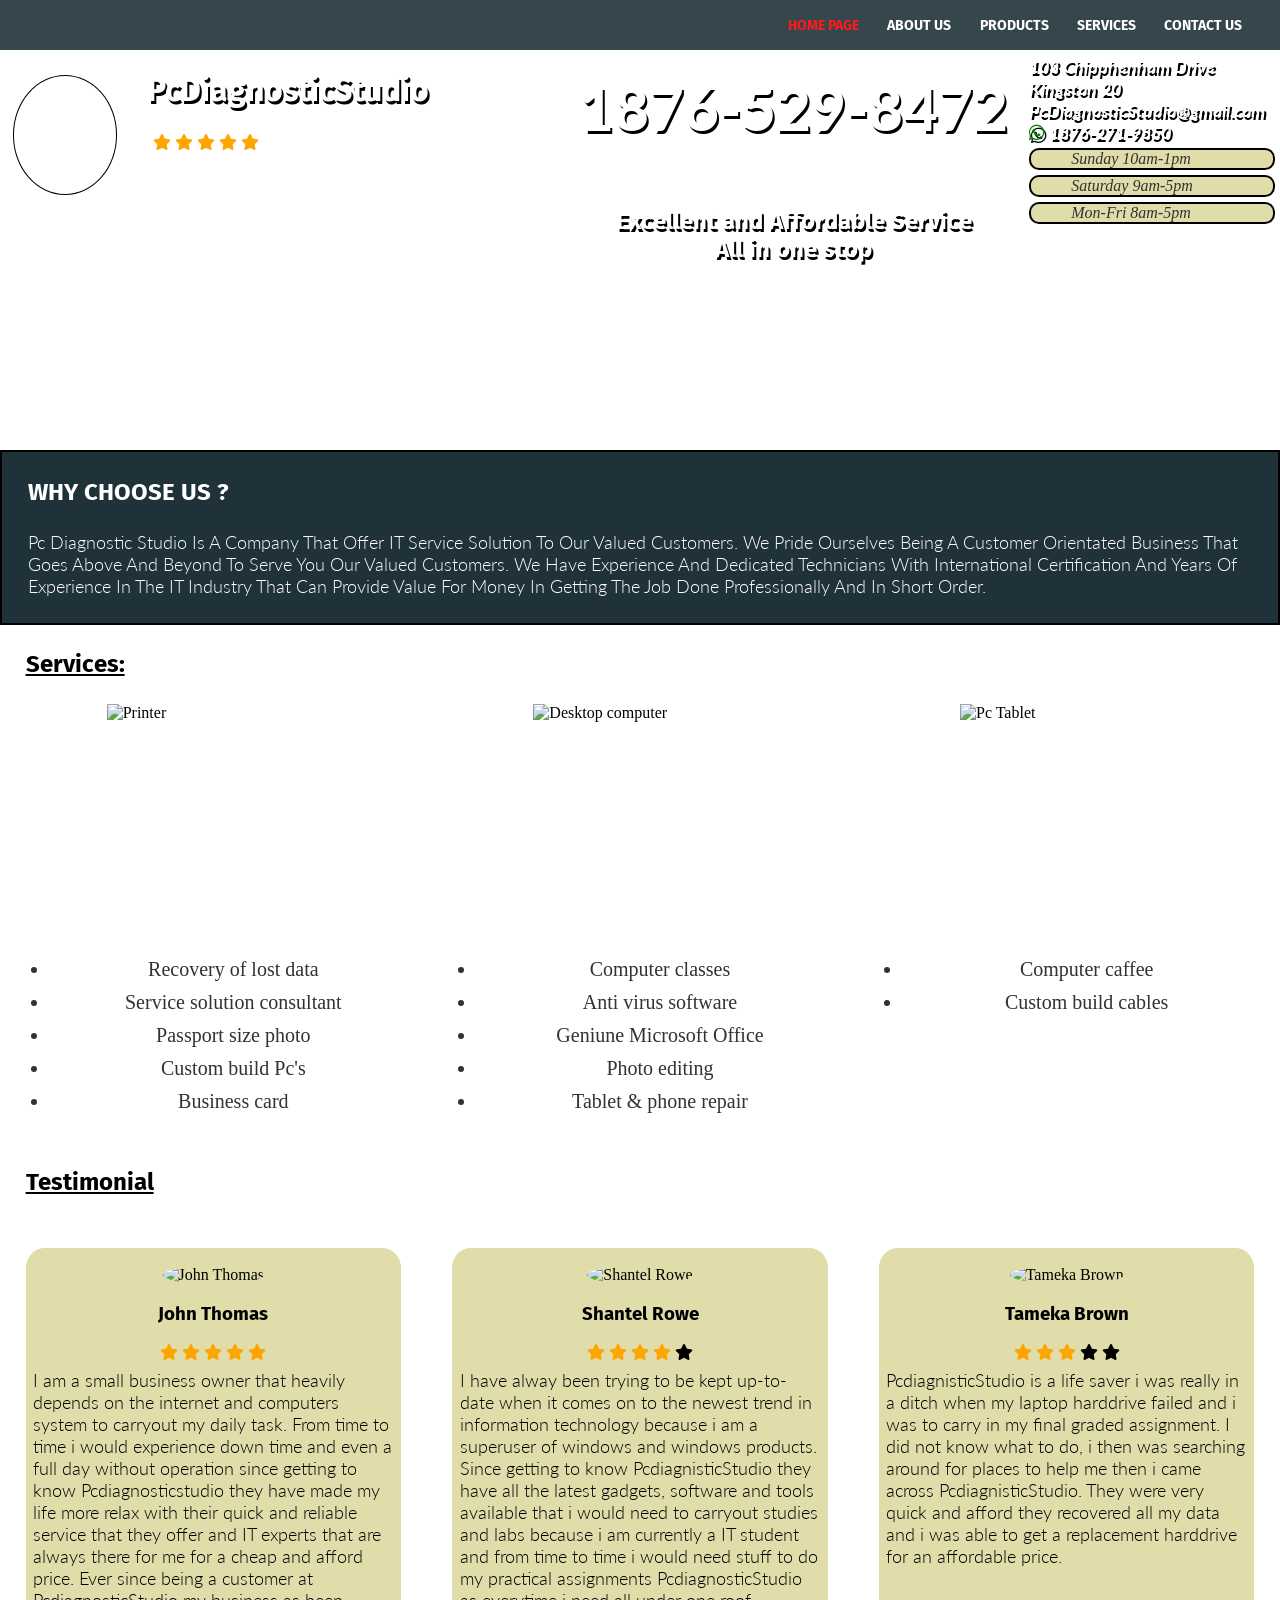
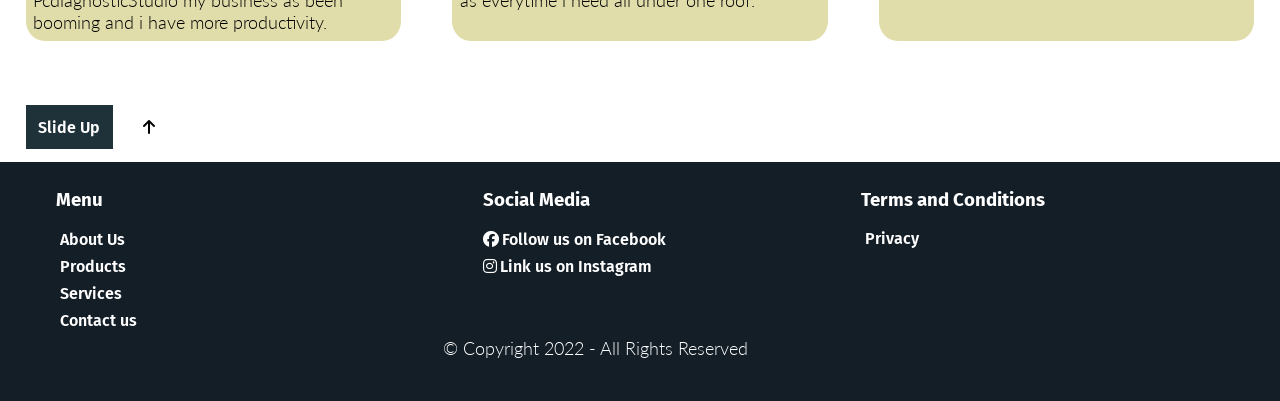
==== index.html @ c012a861 "new profile change" ====
<!DOCTYPE html>
<html lang="en">
  <head>
    <meta charset="UTF-8" />
    <meta http-equiv="X-UA-Compatible" content="IE=edge" />
    <meta name="viewport" content="width=device-width, initial-scale=1.0" />
    <meta
      name="description"
      content="Looking for a good and reliable computer repair and consultant expert come visit us at 103 Chippenham Drive, Kingston 10 Jamaica W.I "
    />
    <link
      rel="apple-touch-icon"
      sizes="180x180"
      href="/image/favicon_package_v0.16/android-chrome-192x192.png"
    />
    <link
      rel="icon"
      type="image/png"
      sizes="32x32"
      href="/image/favicon_package_v0.16/favicon-32x32.png"
    />
    <link
      rel="icon"
      type="image/png"
      sizes="16x16"
      href="/image/favicon_package_v0.16/favicon-16x16.png"
    />
    <link rel="manifest" href="/site.webmanifest" />
    <link rel="mask-icon" href="/safari-pinned-tab.svg" color="#5bbad5" />
    <meta name="msapplication-TileColor" content="#da532c" />
    <meta name="theme-color" content="#ffffff" />
    <title>Pc Diagnostic Studio</title>
    <link rel="stylesheet" href="index.css" />
    <link rel="stylesheet" href="https://cdnjs.cloudflare.com/ajax/libs/font-awesome/6.1.1/css/all.min.css">
  </head>
  <body>
    <nav>
      <ul>
        <a class="red" href="/index.html">Home page</a>
        <a href="/about-us.html">About Us</a>
        <a href="/products.html">Products</a>
        <a href="/services-page.html">Services</a>
        <a href="/contact-page.html">Contact us</a>
      </ul>
    </nav>

  <div class="landing">


    <div class="contactdetail">
      <div class="simple1">
        <img class="logo" src="/image/heading-img/businesslogo.png" alt="business logo" />
      </div>

      <div class="simple2">
        <h1>PcDiagnosticStudio</h1>

        <div class="star">
          <i class="fa-solid fa-star"></i>
          <i class="fa-solid fa-star"></i>
          <i class="fa-solid fa-star"></i>
          <i class="fa-solid fa-star"></i>
          <i class="fa-solid fa-star"></i>
        </div>
      </div>
      <div class="simple3">
        <div class="phone"><i class="fa-solid fa-phone fa-8x"></i></div>
      </div>

      <div class="simple5"><p class="phonenumber">1876-529-8472</p><br><br><br>
      
      <h2 class="color">Excellent and Affordable Service  <br> All in one stop</h2>
      </div>

      

      <div class="simple4">
        <address>
          <p>
            103 Chipphenham Drive <br />
            Kingston 20 <br />
            PcDiagnosticStudio@gmail.com <br />
            <i class="fa-brands fa-whatsapp"></i> 
            1876-271-9850 
          </p>
          <ol>
            Sunday 10am-1pm
          </ol>
          <ol>
            Saturday 9am-5pm
          </ol>
          <ol>
            Mon-Fri 8am-5pm
          </ol>
        </address>
      </div>
    </div>

  

  </div> 
    <div class="why"><h2 class="choose">WHY CHOOSE US ?</h2>
      <p>
        Pc Diagnostic Studio is a company that offer IT service solution to our
        valued customers. We pride ourselves being a customer orientated
        business that goes above and beyond to serve you our valued customers.
        We have experience and dedicated technicians with international
        certification and years of experience in the IT industry that can
        provide value for money in getting the job done professionally and in
        short order.
      </p>
    
    </div>

     <div class="info1">  
 
       <h2 class="underline">Services:</h2>

<div class="services">
  <img class="serviceimg" src="/image/product-img/printtrans.png" alt="Printer">
  <img class="serviceimg" src="/image/product-img/desktop-computer-transparent-images-png.png" alt="Desktop computer">
  <img class="serviceimg" src="/image/product-img/Tablet-Free-PNG-Image.png" alt="Pc Tablet">
</div>


<div class="border">
  <ul>
    <li>Recovery of lost data</li>
    <li>Service solution consultant</li>
    <li>Passport size photo</li>
    <li>Custom build Pc's</li>
    <li>Business card</li>
  </ul>

  <ul>
    <li>Computer classes</li>
    <li>Anti virus software</li>
    <li>Geniune Microsoft Office</li>
    <li>Photo editing</li>
    <li>Tablet & phone repair</li>
  </ul>

  <ul>
    <li>Computer caffee</li>
    <li>Custom build cables</li>
    <!-- <li>etc ....</li> -->
  </ul>
</div>

<h2 class="underline">Testimonial</h2>


<div class="row">
  <div class="column">
      <img class="display" src="/image/heading-img/male.jpg" alt="John Thomas" />
        <h3 class="title">John Thomas</h3>
        <p>
        <div class="star">
          <i class="fa-solid fa-star"></i>
          <i class="fa-solid fa-star"></i>
          <i class="fa-solid fa-star"></i>
          <i class="fa-solid fa-star"></i>
          <i class="fa-solid fa-star"></i>
        </div>
        <p>I am a small business owner that heavily depends on the internet and computers system to carryout my daily task. From time to time i would experience down time and even a full day without operation since getting to know Pcdiagnosticstudio they have made my life more relax with their quick and reliable service that they offer and IT experts that are always there for me for a cheap and afford price. Ever since being a customer at PcdiagnosticStudio my business as been booming and i have more productivity.
        </p>
  </div>

  <div class="column">
  <img class="display" src="/image/heading-img/femaile2.jpg" alt=" Shantel Rowe" />
        <h3 class="title">Shantel Rowe</h3>
        <p>
        <div class="stars">
          <i class="fa-solid fa-star  orange"></i>
          <i class="fa-solid fa-star  orange"></i>
          <i class="fa-solid fa-star orange"></i>
          <i class="fa-solid fa-star orange"></i>
          <i class="fa-solid fa-star "></i>
        </div>
        <p>
          I have alway been trying to be kept up-to-date when it comes on to the newest trend in information technology because i am a superuser of windows and windows products. Since getting to know PcdiagnisticStudio they have all the latest gadgets, software and tools available that i would need to carryout studies and labs because i am currently a IT student and from time to time i would need stuff to do my practical assignments PcdiagnosticStudio as everytime i need all under one roof.
        </p>
  </div>

  <div class="column">
      <img class="display" src="/image/heading-img/female1.jpg" alt="Tameka Brown" />
        <h3 class="title">Tameka Brown</h3>
        <p>
        <div class="stars">
          <i class="fa-solid fa-star orange"></i>
          <i class="fa-solid fa-star orange"></i>
          <i class="fa-solid fa-star orange"></i>
          <i class="fa-solid fa-star"></i>
          <i class="fa-solid fa-star"></i>
        </div>
        <p>
    PcdiagnisticStudio is a life saver i was really in a ditch when my laptop harddrive failed and i was to carry in my final graded assignment. I did not know what to do, i then was searching around for places to help me then i came across PcdiagnisticStudio. They were very quick and afford they recovered all my data and i was able to get a replacement harddrive for an affordable price.
        </p>
  </div>

  <!-- body_Section  -->
  
</div> 
<div class="slide">
  <a class="slideup" href="#top">Slide Up</a>
  <i class="fa-solid fa-arrow-up"></i>
</div> 

    
    
    </div>

    <footer>

            <div class="col">
              <ul>
                <span><h3>Menu</h3></span>
                <span> <a href="/about-us.html">About Us</a> </span>
                <span> <a href="/products.html">Products</a></span>
                <span> <a href="/services-page.html">Services</a></span>
                <span> <a href="/contact-page.html">Contact us</a></span>
              </ul>
            </div>
      
            <div class="col">
              <ul>
                <span><h3>Social Media</h3></span>
      
                <span><i class="fa-brands fa-facebook"></i><a href="">Follow us on Facebook</a ></span >
               <span> <i class="fa-brands fa-instagram"></i><a href="">Link us on Instagram</a></span>
        </ul>
        <p class="copy">&copy; Copyright 2022 - All Rights Reserved</p>
      </div>

      <div class="col">
        <h3>Terms and Conditions</h3>
        <a href="">Privacy</a>
      </div> 
    </footer>      
  </body>
</html>
---- index.css ----
/* fonttype */
/* @import url("https://fonts.googleapis.com/css2?family=Lato:wght@300&display=swap");
@import url("https://fonts.googleapis.com/css2?family=Fira+Sans:wght@600&family=Lato:wght@300&display=swap"); */
@import url("https://fonts.googleapis.com/css2?family=Fira+Sans:wght@600;700&family=Lato:wght@300&display=swap");

/* Navigation_Section */
nav {
  background-color: #203239;
  width: 100%;
  position: fixed;
  top: 0;
  opacity: 0.9;
  list-style: none;
  text-align: right;
  padding-right: 2%;
}

.landing{background-image: url(/image/heading-img/view.jpg);
background-repeat: none;
background-size: cover;
color: #fff; 
height: 400px;
}

nav a {
  text-decoration: none;
  color: #fff;
  padding: 1%;
  text-transform: uppercase;
  font-size: 14px;
  font-weight: bold;
}

nav a:hover {
  text-decoration: none;
  color: #323232;
  background-color: #e0ddaa;
}

a:hover {
  text-decoration: none;
  color: #323232;
  background-color: #e0ddaa;
}

a:focus {
  background-color: #e0ddaa;
  color: #323232;
}

.red {
  color: #ff0000;
}

.color{text-shadow: #000000 2px 3px;}

/* contactinfo*/
.contactdetail {
  width: 100%;
  gap: 0.5%;
  display: flex;
   margin-top: 50px;
  height: 180px;  
}
/* heading */
h1 {
  display: inline-block;
  text-shadow: #000000 2px 3px;
}

.center {
  text-align: center;
}

h2 {
  text-align: center;
  margin-top: 4%;
}

.star {
  color: #ffa500;
  margin: 2%;
  margin-top: 1%;
}

.stars{
  margin: 2%;
  margin-top: 1%;
}

 .orange{color: #ffa500;}

 .display {
  width: 20%;
  border-radius: 50%;
  height: 100px;
  margin-top: 5%;
}

.simple1 {
  flex-basis: 10%;
  margin-top: 2%;
  margin-left: 1%;
}

.simple2 {
  flex-basis: 10%;
}

.simple3 {
  flex-basis: 10%;
  margin-top: 3%;
}

.simple5 {
  flex-basis: 35%;
  margin-top: 1%; 
  
}

@media screen and (max-width:1200px ){
.simple5 p {font-size: 50px;
flex: 1;}
}

.simple4 {
  flex-basis: 20%; 
}

.simple4 ol{color: #323232;}
address p {
  font-weight: bold;
  text-shadow: #000000 2px 3px;
}

/* logo */
.logo {
  margin-top: -10px;
  display: inline-block;
  border: #000000 1px solid;
  border-radius: 60%;
  height: 120px;
}

.phone {
  display: inline-block;
}

 

.phonenumber {
  color: #000000;
  font-size: 60px;
  font-weight: 900;
color: #fff;
  display: inline-block;
  text-shadow: #000000 2px 3px;
  
}

.why{
  border: #000000 2px solid; 
  /* margin-top: 2%;  */
  margin-bottom: 0;
  /* height: 80px;   */
  text-transform: capitalize;
  background-color: #203239;
}

.why p{color: #fff;}


.block {
  width: 70%;
  background-color: #e0ddaa;
}

.border {
  font-size: 20px;
   /* border: #000000 2px solid;  */
  display: grid;
  grid-template-columns: repeat(3, 1fr);
  /* background-color: #e0ddaa; */
}

li{
  /* border: #323232 2px solid; */
/* border-radius: 10%; */
/* background-color: #e0ddaa; */
color: #323232;
margin: 10px;
text-align: center;

}


.services{display: grid;
grid-template-columns: repeat(3, 1fr);
justify-items: center;
}


.services .serviceimg{
   width: 50%; 
   height: 200px; 
  margin-bottom: 24px;
}


.testimonial{background-color: #e0ddaa;
height: 300px;}

.row {
  display: flex;
  flex-basis: 100%;
  
}

.column {
  flex-basis: 100%;
  background-color: #e0ddaa; 
  text-align: center;
  border-radius: 5%;
  margin: 2%;
}

.column p{text-align: left;}

.border2 {
  display: flex;
  font-size: 20px;

  height: 100px; 
}

.border2 ul {
  flex-basis: 100%;
}

ol{
  border: #000000 2px solid; 
  margin: 2%;
  background-color: #e0ddaa; 
  border-radius: 10px;
}

.mainimage {
  display: flex;
  margin-bottom: 30px; 

  /* gap: 2rem; */
  margin-top: 1%;
}

.choose {
  margin: 2%;
  color: #fff;
  text-align: left;
}

.underline{
  text-decoration: underline;
  margin: 2%;
  text-align: left;
}

.imageone {
  flex-basis: 65%;
  height: 300px;
}

.fa-whatsapp{color: green;}

.imagetwo {
  flex-basis: 30%;
  height: 300px; 
}

h1,
h2,
h3,
h4,
h5,
h6 {
  font-family: "Fira Sans", sans-serif;
  font-weight: 700;
}

/* paragrapgh_Section */
p {
  font-family: "Lato", sans-serif;
  font-weight: 300;
  padding: none;
  margin: 2%;
  font-size: 18px;
}

/* anchor_Section */
a {
  text-decoration: none;
  padding: 1%;
  color: white;
  font-family: "Fira Sans", sans-serif;
  font-size: 16px;
  font-weight: 600;
}

 .info1{
  /* background-color: #eeedde; */
  display: inline-block;
  width: 100%;
}


body {
   min-width: 1000px;
   margin: 0; 
   
  }
    


.slideup {
  margin: 2%;
  text-align: left;
  background-color: #203239;
  padding: 1%;
  color: #fff;
}

.slide {
  margin-bottom: 2%; 
   margin-top: 4%; 

} 

/* footer_Section  */

*{
  box-sizing: border-box; 
  scroll-behavior: smooth; 

}

 footer {
  display: flex;
  background-color: #141e27;
  width: 100%;  
     padding-bottom: 2%;  
  color: #fff;  
  
}

.col {
  display: block; 
  width: 100%; 
}

 .col,
span {
  display: block;
   margin: 8px; 
} 

.copy {
   margin-top: 15%;  
}
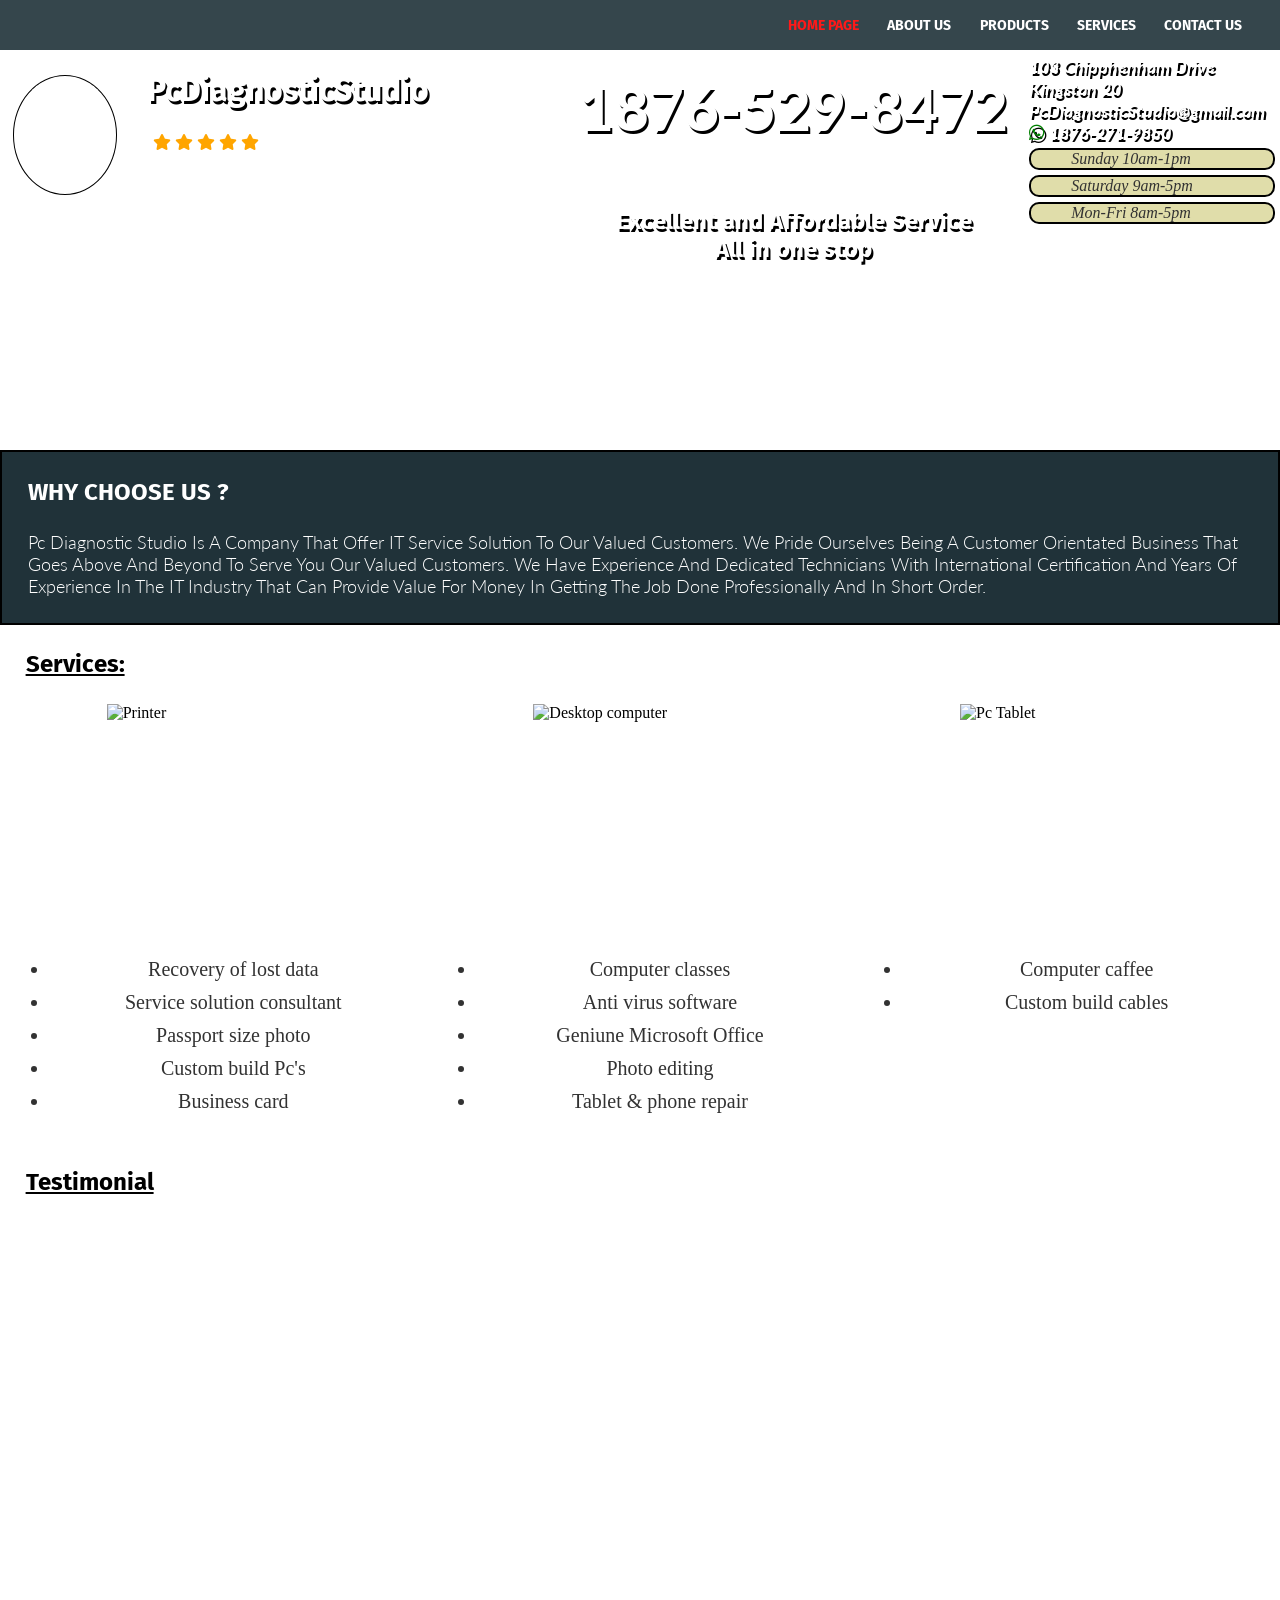
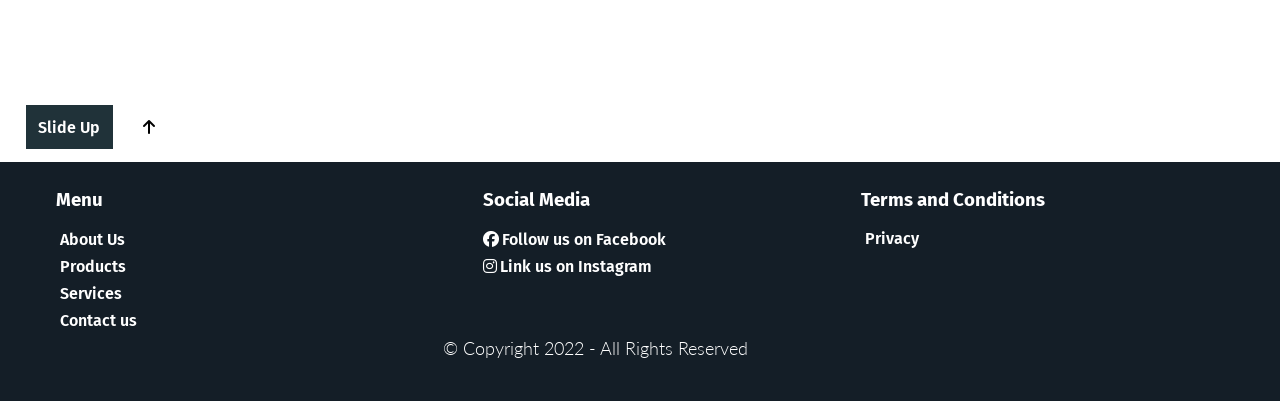
==== commit f13de193: "Animation change" ====
--- a/index.html
+++ b/index.html
@@ -32,6 +32,7 @@
     <title>Pc Diagnostic Studio</title>
     <link rel="stylesheet" href="index.css" />
     <link rel="stylesheet" href="https://cdnjs.cloudflare.com/ajax/libs/font-awesome/6.1.1/css/all.min.css">
+    <link href="https://unpkg.com/aos@2.3.1/dist/aos.css" rel="stylesheet" />
   </head>
   <body>
     <nav>
@@ -53,7 +54,7 @@
       </div>
 
       <div class="simple2">
-        <h1>PcDiagnosticStudio</h1>
+        <h1   > PcDiagnosticStudio</h1>
 
         <div class="star">
           <i class="fa-solid fa-star"></i>
@@ -99,7 +100,7 @@
   
 
   </div> 
-    <div class="why"><h2 class="choose">WHY CHOOSE US ?</h2>
+    <div class="why"><h2 class="choose" >WHY CHOOSE US ?</h2>
       <p>
         Pc Diagnostic Studio is a company that offer IT service solution to our
         valued customers. We pride ourselves being a customer orientated
@@ -125,24 +126,24 @@
 
 <div class="border">
   <ul>
-    <li>Recovery of lost data</li>
-    <li>Service solution consultant</li>
-    <li>Passport size photo</li>
-    <li>Custom build Pc's</li>
-    <li>Business card</li>
+    <li data-aos="zoom-in">Recovery of lost data</li>
+    <li data-aos="zoom-in">Service solution consultant</li>
+    <li data-aos="zoom-in">Passport size photo</li>
+    <li data-aos="zoom-in">Custom build Pc's</li>
+    <li data-aos="zoom-in">Business card</li>
   </ul>
 
   <ul>
-    <li>Computer classes</li>
-    <li>Anti virus software</li>
-    <li>Geniune Microsoft Office</li>
-    <li>Photo editing</li>
-    <li>Tablet & phone repair</li>
+    <li data-aos="zoom-in">Computer classes</li>
+    <li data-aos="zoom-in">Anti virus software</li>
+    <li data-aos="zoom-in">Geniune Microsoft Office</li>
+    <li data-aos="zoom-in">Photo editing</li>
+    <li data-aos="zoom-in">Tablet & phone repair</li>
   </ul>
 
   <ul>
-    <li>Computer caffee</li>
-    <li>Custom build cables</li>
+    <li data-aos="zoom-in" >Computer caffee</li>
+    <li data-aos="zoom-in">Custom build cables</li>
     <!-- <li>etc ....</li> -->
   </ul>
 </div>
@@ -151,10 +152,10 @@
 
 
 <div class="row">
-  <div class="column">
+  <div data-aos="flip-right" data-aos-duration="1000" class="column">
       <img class="display" src="/image/heading-img/male.jpg" alt="John Thomas" />
         <h3 class="title">John Thomas</h3>
-        <p>
+        <!-- <p> -->
         <div class="star">
           <i class="fa-solid fa-star"></i>
           <i class="fa-solid fa-star"></i>
@@ -162,14 +163,15 @@
           <i class="fa-solid fa-star"></i>
           <i class="fa-solid fa-star"></i>
         </div>
-        <p>I am a small business owner that heavily depends on the internet and computers system to carryout my daily task. From time to time i would experience down time and even a full day without operation since getting to know Pcdiagnosticstudio they have made my life more relax with their quick and reliable service that they offer and IT experts that are always there for me for a cheap and afford price. Ever since being a customer at PcdiagnosticStudio my business as been booming and i have more productivity.
+        
+        <p data-aos="fade-up" data-aos-duration="2000"> I am a small business owner that heavily depends on the internet and computers system to carryout my daily task. From time to time i would experience down time and even a full day without operation since getting to know Pcdiagnosticstudio they have made my life more relax with their quick and reliable service that they offer and IT experts that are always there for me for a cheap and afford price. Ever since being a customer at PcdiagnosticStudio my business as been booming and i have more productivity.
         </p>
   </div>
 
-  <div class="column">
+  <div data-aos="flip-right" data-aos-duration="2000" class="column">
   <img class="display" src="/image/heading-img/femaile2.jpg" alt=" Shantel Rowe" />
         <h3 class="title">Shantel Rowe</h3>
-        <p>
+        <!-- <p> -->
         <div class="stars">
           <i class="fa-solid fa-star  orange"></i>
           <i class="fa-solid fa-star  orange"></i>
@@ -177,15 +179,16 @@
           <i class="fa-solid fa-star orange"></i>
           <i class="fa-solid fa-star "></i>
         </div>
-        <p>
+        
+        <p data-aos="fade-up" data-aos-duration="3000">
           I have alway been trying to be kept up-to-date when it comes on to the newest trend in information technology because i am a superuser of windows and windows products. Since getting to know PcdiagnisticStudio they have all the latest gadgets, software and tools available that i would need to carryout studies and labs because i am currently a IT student and from time to time i would need stuff to do my practical assignments PcdiagnosticStudio as everytime i need all under one roof.
         </p>
   </div>
 
-  <div class="column">
+  <div data-aos="flip-right" data-aos-duration="3000" class="column">
       <img class="display" src="/image/heading-img/female1.jpg" alt="Tameka Brown" />
         <h3 class="title">Tameka Brown</h3>
-        <p>
+        <!-- <p> -->
         <div class="stars">
           <i class="fa-solid fa-star orange"></i>
           <i class="fa-solid fa-star orange"></i>
@@ -193,7 +196,8 @@
           <i class="fa-solid fa-star"></i>
           <i class="fa-solid fa-star"></i>
         </div>
-        <p>
+        
+        <p data-aos="fade-up" data-aos-duration="1000">
     PcdiagnisticStudio is a life saver i was really in a ditch when my laptop harddrive failed and i was to carry in my final graded assignment. I did not know what to do, i then was searching around for places to help me then i came across PcdiagnisticStudio. They were very quick and afford they recovered all my data and i was able to get a replacement harddrive for an affordable price.
         </p>
   </div>
@@ -236,6 +240,10 @@
         <h3>Terms and Conditions</h3>
         <a href="">Privacy</a>
       </div> 
-    </footer>      
+    </footer> 
+    <script src="https://unpkg.com/aos@2.3.1/dist/aos.js"></script>
+    <script>
+      AOS.init();
+    </script>  
   </body>
 </html>
--- a/index.css
+++ b/index.css
@@ -13,6 +13,7 @@
   list-style: none;
   text-align: right;
   padding-right: 2%;
+  z-index: 5;
 }
 
 .landing{background-image: url(/image/heading-img/view.jpg);
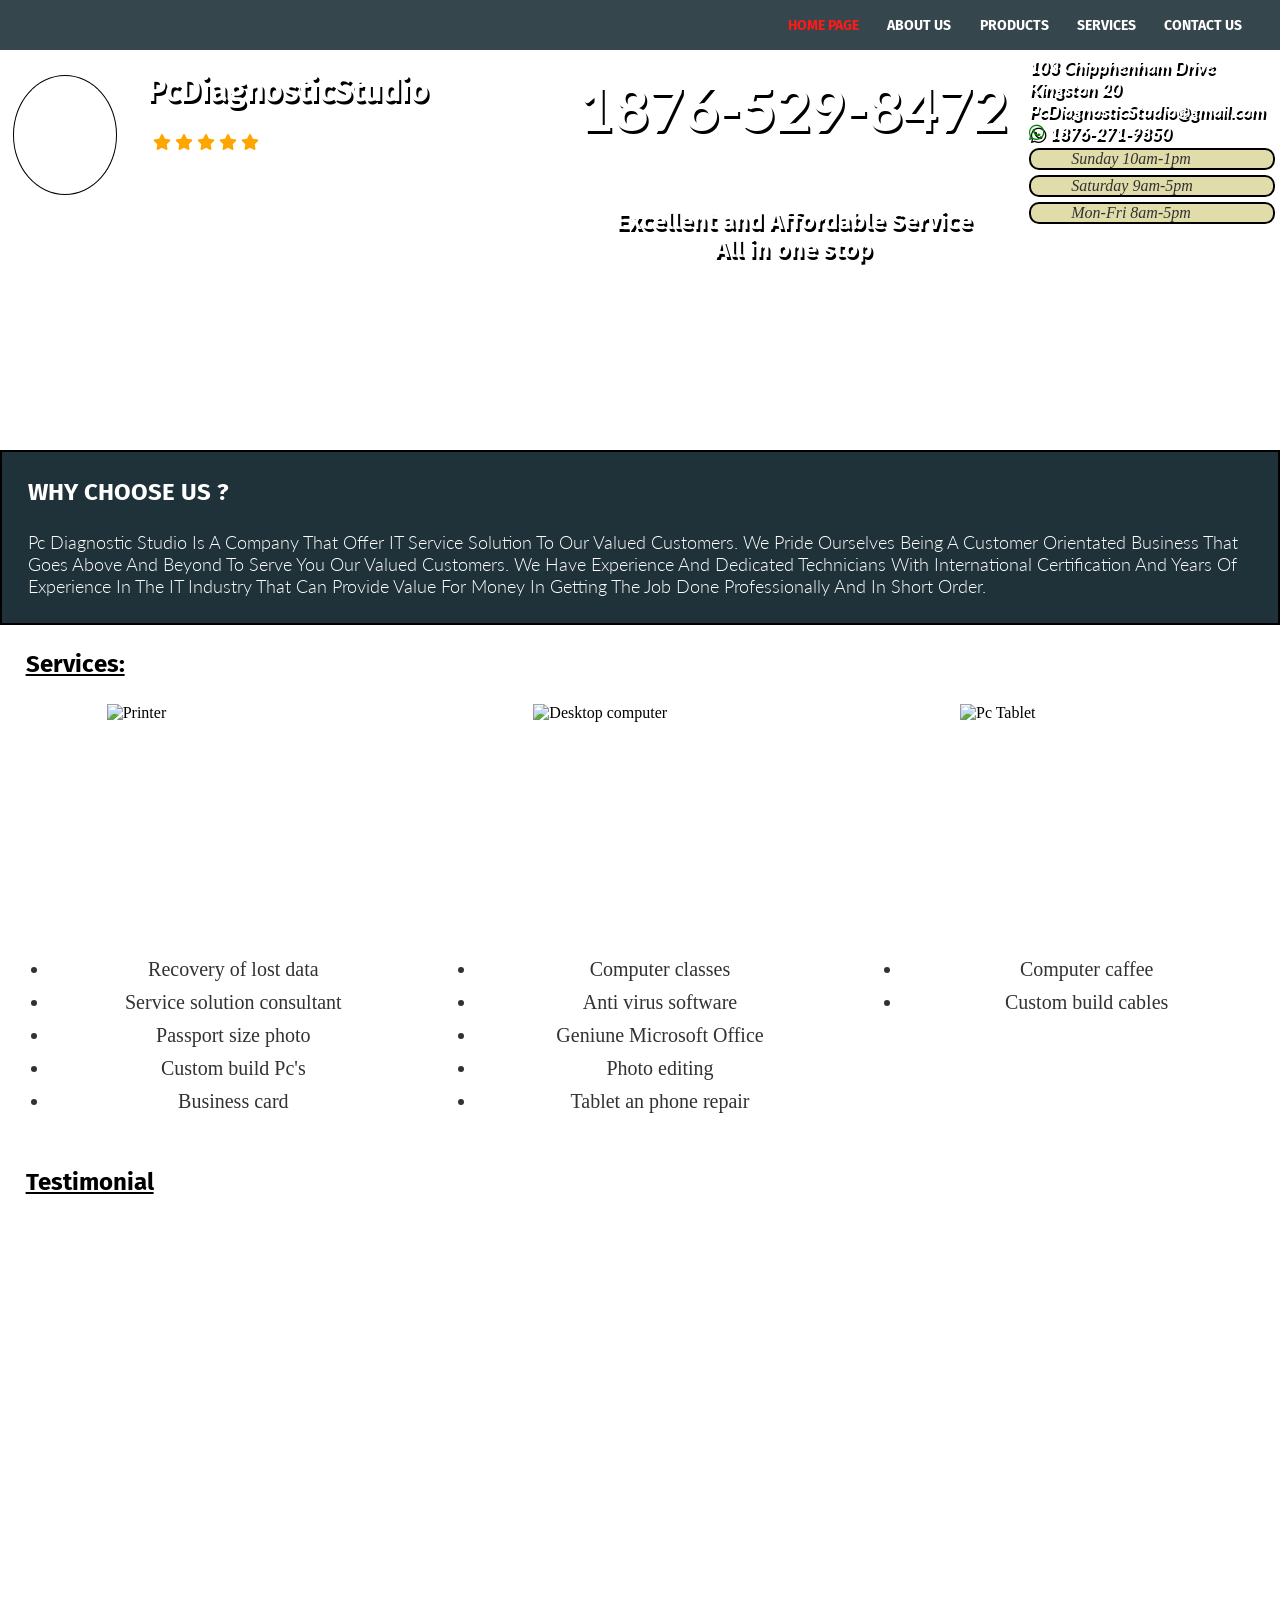
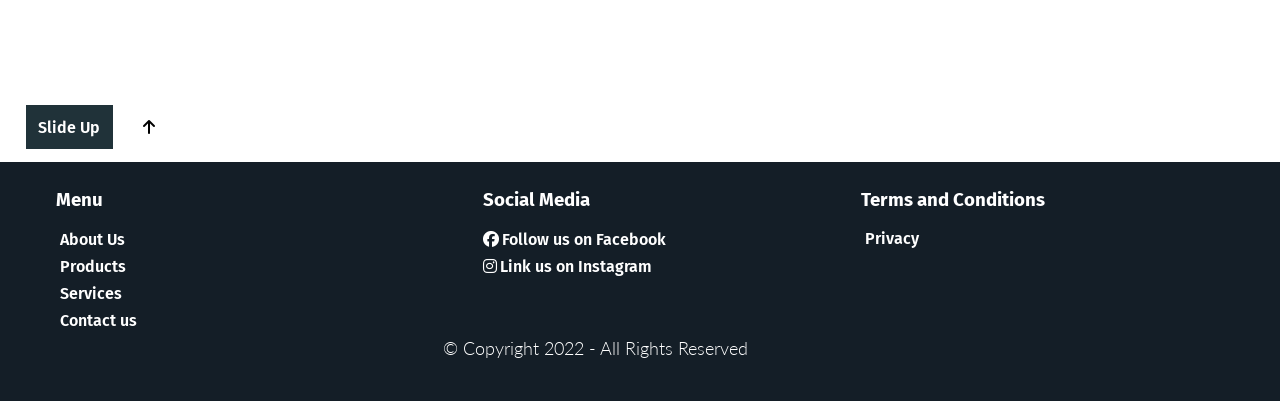
==== commit 93f7ac61: "error correction" ====
--- a/index.html
+++ b/index.html
@@ -138,7 +138,7 @@
     <li data-aos="zoom-in">Anti virus software</li>
     <li data-aos="zoom-in">Geniune Microsoft Office</li>
     <li data-aos="zoom-in">Photo editing</li>
-    <li data-aos="zoom-in">Tablet & phone repair</li>
+    <li data-aos="zoom-in">Tablet an phone repair</li>
   </ul>
 
   <ul>
--- a/index.css
+++ b/index.css
@@ -30,18 +30,21 @@
   text-transform: uppercase;
   font-size: 14px;
   font-weight: bold;
+ 
 }
 
 nav a:hover {
   text-decoration: none;
   color: #323232;
   background-color: #e0ddaa;
+  border-radius: 50%;
 }
 
 a:hover {
   text-decoration: none;
   color: #323232;
   background-color: #e0ddaa;
+  border-radius: 50%;
 }
 
 a:focus {
@@ -327,11 +330,13 @@
   background-color: #203239;
   padding: 1%;
   color: #fff;
+  
 }
 
 .slide {
   margin-bottom: 2%; 
    margin-top: 4%; 
+   
 
 } 
 
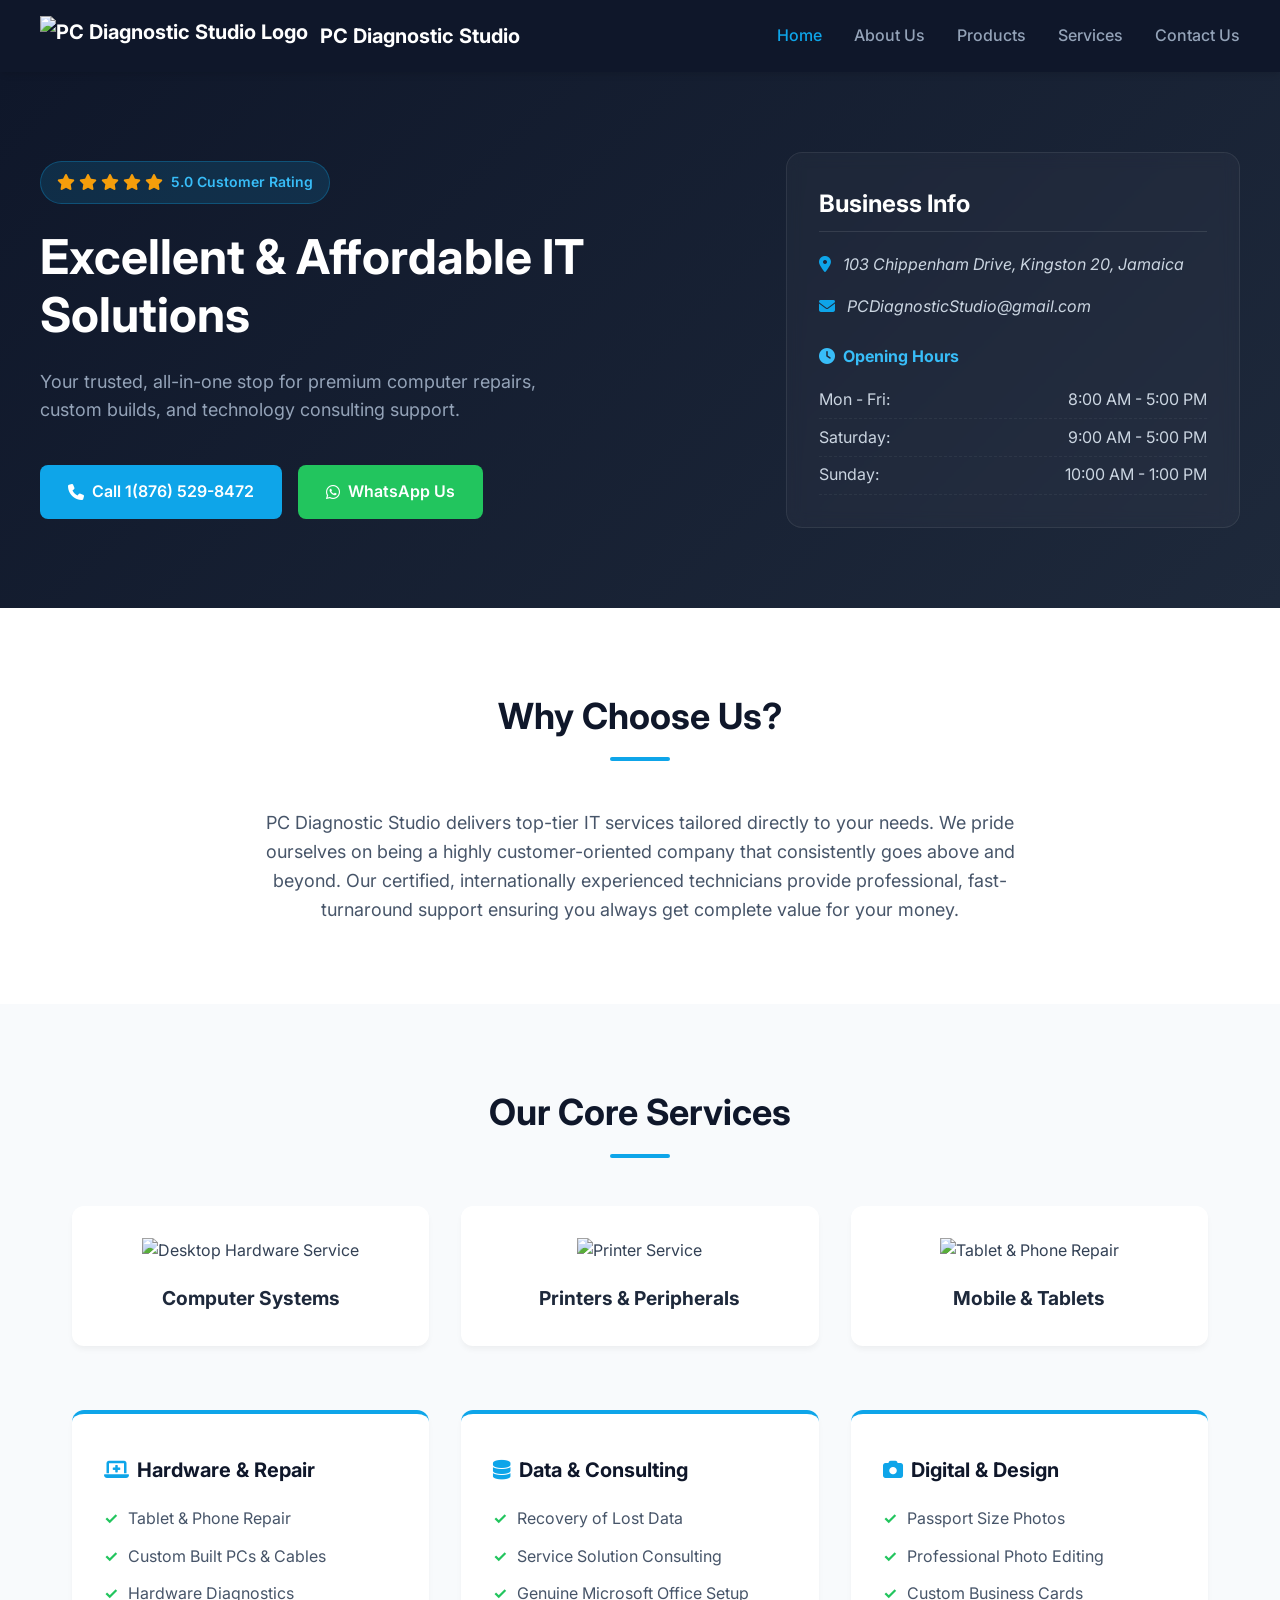
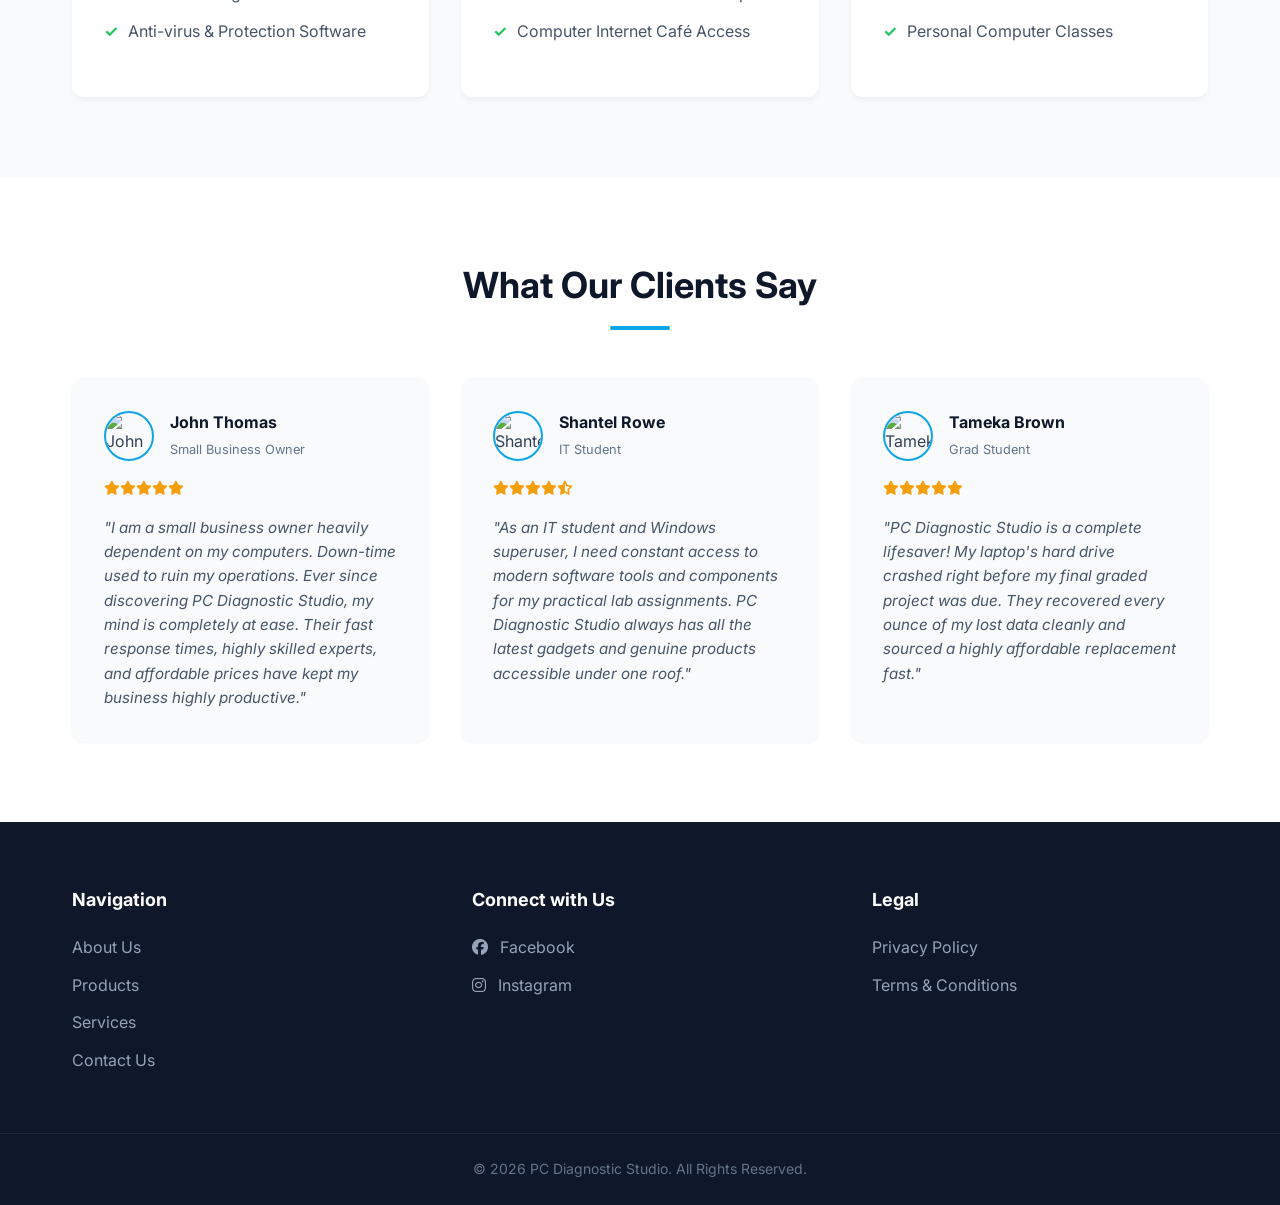
==== commit 0802246d: "Add files via upload New Update" ====
--- a/index.html
+++ b/index.html
@@ -6,244 +6,251 @@
     <meta name="viewport" content="width=device-width, initial-scale=1.0" />
     <meta
       name="description"
-      content="Looking for a good and reliable computer repair and consultant expert come visit us at 103 Chippenham Drive, Kingston 10 Jamaica W.I "
+      content="Looking for a reliable computer repair and IT consulting expert? Visit PC Diagnostic Studio at 103 Chippenham Drive, Kingston, Jamaica."
     />
-    <link
-      rel="apple-touch-icon"
-      sizes="180x180"
-      href="/image/favicon_package_v0.16/android-chrome-192x192.png"
-    />
-    <link
-      rel="icon"
-      type="image/png"
-      sizes="32x32"
-      href="/image/favicon_package_v0.16/favicon-32x32.png"
-    />
-    <link
-      rel="icon"
-      type="image/png"
-      sizes="16x16"
-      href="/image/favicon_package_v0.16/favicon-16x16.png"
-    />
+    
+    <link rel="apple-touch-icon" sizes="180x180" href="/image/favicon_package_v0.16/android-chrome-192x192.png" />
+    <link rel="icon" type="image/png" sizes="32x32" href="/image/favicon_package_v0.16/favicon-32x32.png" />
+    <link rel="icon" type="image/png" sizes="16x16" href="/image/favicon_package_v0.16/favicon-16x16.png" />
     <link rel="manifest" href="/site.webmanifest" />
-    <link rel="mask-icon" href="/safari-pinned-tab.svg" color="#5bbad5" />
-    <meta name="msapplication-TileColor" content="#da532c" />
+    <link rel="mask-icon" href="/safari-pinned-tab.svg" color="#0ea5e9" />
+    <meta name="msapplication-TileColor" content="#0f172a" />
     <meta name="theme-color" content="#ffffff" />
-    <title>Pc Diagnostic Studio</title>
+    
+    <title>PC Diagnostic Studio | Expert Computer Repair & IT Services</title>
+    
+    <link rel="preconnect" href="https://fonts.googleapis.com">
+    <link rel="preconnect" href="https://fonts.gstatic.com" crossorigin>
+    <link href="https://fonts.googleapis.com/css2?family=Inter:wght@300;400;500;600;700&display=swap" rel="stylesheet">
+    <link rel="stylesheet" href="https://cdnjs.cloudflare.com/ajax/libs/font-awesome/6.1.1/css/all.min.css">
+    
+    <link href="https://unpkg.com/aos@2.3.1/dist/aos.css" rel="stylesheet" />
+    
     <link rel="stylesheet" href="index.css" />
-    <link rel="stylesheet" href="https://cdnjs.cloudflare.com/ajax/libs/font-awesome/6.1.1/css/all.min.css">
-    <link href="https://unpkg.com/aos@2.3.1/dist/aos.css" rel="stylesheet" />
   </head>
-  <body>
-    <nav>
-      <ul>
-        <a class="red" href="/index.html">Home page</a>
-        <a href="/about-us.html">About Us</a>
-        <a href="/products.html">Products</a>
-        <a href="/services-page.html">Services</a>
-        <a href="/contact-page.html">Contact us</a>
-      </ul>
-    </nav>
-
-  <div class="landing">
-
-
-    <div class="contactdetail">
-      <div class="simple1">
-        <img class="logo" src="/image/heading-img/businesslogo.png" alt="business logo" />
-      </div>
-
-      <div class="simple2">
-        <h1   > PcDiagnosticStudio</h1>
-
-        <div class="star">
-          <i class="fa-solid fa-star"></i>
-          <i class="fa-solid fa-star"></i>
-          <i class="fa-solid fa-star"></i>
-          <i class="fa-solid fa-star"></i>
-          <i class="fa-solid fa-star"></i>
-        </div>
-      </div>
-      <div class="simple3">
-        <div class="phone"><i class="fa-solid fa-phone fa-8x"></i></div>
-      </div>
-
-      <div class="simple5"><p class="phonenumber">1876-529-8472</p><br><br><br>
-      
-      <h2 class="color">Excellent and Affordable Service  <br> All in one stop</h2>
-      </div>
-
-      
-
-      <div class="simple4">
-        <address>
-          <p>
-            103 Chipphenham Drive <br />
-            Kingston 20 <br />
-            PcDiagnosticStudio@gmail.com <br />
-            <i class="fa-brands fa-whatsapp"></i> 
-            1876-271-9850 
-          </p>
-          <ol>
-            Sunday 10am-1pm
-          </ol>
-          <ol>
-            Saturday 9am-5pm
-          </ol>
-          <ol>
-            Mon-Fri 8am-5pm
-          </ol>
-        </address>
-      </div>
-    </div>
-
-  
-
-  </div> 
-    <div class="why"><h2 class="choose" >WHY CHOOSE US ?</h2>
-      <p>
-        Pc Diagnostic Studio is a company that offer IT service solution to our
-        valued customers. We pride ourselves being a customer orientated
-        business that goes above and beyond to serve you our valued customers.
-        We have experience and dedicated technicians with international
-        certification and years of experience in the IT industry that can
-        provide value for money in getting the job done professionally and in
-        short order.
-      </p>
-    
-    </div>
-
-     <div class="info1">  
- 
-       <h2 class="underline">Services:</h2>
-
-<div class="services">
-  <img class="serviceimg" src="/image/product-img/printtrans.png" alt="Printer">
-  <img class="serviceimg" src="/image/product-img/desktop-computer-transparent-images-png.png" alt="Desktop computer">
-  <img class="serviceimg" src="/image/product-img/Tablet-Free-PNG-Image.png" alt="Pc Tablet">
-</div>
-
-
-<div class="border">
-  <ul>
-    <li data-aos="zoom-in">Recovery of lost data</li>
-    <li data-aos="zoom-in">Service solution consultant</li>
-    <li data-aos="zoom-in">Passport size photo</li>
-    <li data-aos="zoom-in">Custom build Pc's</li>
-    <li data-aos="zoom-in">Business card</li>
-  </ul>
-
-  <ul>
-    <li data-aos="zoom-in">Computer classes</li>
-    <li data-aos="zoom-in">Anti virus software</li>
-    <li data-aos="zoom-in">Geniune Microsoft Office</li>
-    <li data-aos="zoom-in">Photo editing</li>
-    <li data-aos="zoom-in">Tablet an phone repair</li>
-  </ul>
-
-  <ul>
-    <li data-aos="zoom-in" >Computer caffee</li>
-    <li data-aos="zoom-in">Custom build cables</li>
-    <!-- <li>etc ....</li> -->
-  </ul>
-</div>
-
-<h2 class="underline">Testimonial</h2>
-
-
-<div class="row">
-  <div data-aos="flip-right" data-aos-duration="1000" class="column">
-      <img class="display" src="/image/heading-img/male.jpg" alt="John Thomas" />
-        <h3 class="title">John Thomas</h3>
-        <!-- <p> -->
-        <div class="star">
-          <i class="fa-solid fa-star"></i>
-          <i class="fa-solid fa-star"></i>
-          <i class="fa-solid fa-star"></i>
-          <i class="fa-solid fa-star"></i>
-          <i class="fa-solid fa-star"></i>
+  <body id="top">
+
+    <header class="navbar">
+      <div class="nav-container">
+        <a href="/index.html" class="nav-brand">
+          <img src="/image/heading-img/businesslogo.png" alt="PC Diagnostic Studio Logo" class="logo" />
+          <span>PC Diagnostic Studio</span>
+        </a>
+        <nav>
+          <ul class="nav-links">
+            <li><a class="active" href="/index.html">Home</a></li>
+            <li><a href="/about-us.html">About Us</a></li>
+            <li><a href="/products.html">Products</a></li>
+            <li><a href="/services-page.html">Services</a></li>
+            <li><a href="/contact-page.html">Contact Us</a></li>
+          </ul>
+        </nav>
+      </div>
+    </header>
+
+    <section class="hero-section">
+      <div class="hero-container">
+        <div class="hero-content" data-aos="fade-right">
+          <div class="rating-badge">
+            <div class="stars">
+              <i class="fa-solid fa-star"></i>
+              <i class="fa-solid fa-star"></i>
+              <i class="fa-solid fa-star"></i>
+              <i class="fa-solid fa-star"></i>
+              <i class="fa-solid fa-star"></i>
+            </div>
+            <span>5.0 Customer Rating</span>
+          </div>
+          <h1>Excellent & Affordable IT Solutions</h1>
+          <p class="hero-subtitle">Your trusted, all-in-one stop for premium computer repairs, custom builds, and technology consulting support.</p>
+          
+          <div class="hero-cta">
+            <a href="tel:18765298472" class="btn btn-primary">
+              <i class="fa-solid fa-phone"></i> Call 1(876) 529-8472
+            </a>
+            <a href="https://wa.me/18762719850" target="_blank" class="btn btn-whatsapp">
+              <i class="fa-brands fa-whatsapp"></i> WhatsApp Us
+            </a>
+          </div>
+        </div>
+
+        <div class="hero-card" data-aos="fade-left">
+          <h3>Business Info</h3>
+          <address class="info-address">
+            <p><i class="fa-solid fa-location-dot"></i> 103 Chippenham Drive, Kingston 20, Jamaica</p>
+            <p><i class="fa-solid fa-envelope"></i> PCDiagnosticStudio@gmail.com</p>
+          </address>
+          <div class="hours-block">
+            <h4><i class="fa-solid fa-clock"></i> Opening Hours</h4>
+            <ul>
+              <li><span>Mon - Fri:</span> <span>8:00 AM - 5:00 PM</span></li>
+              <li><span>Saturday:</span> <span>9:00 AM - 5:00 PM</span></li>
+              <li><span>Sunday:</span> <span>10:00 AM - 1:00 PM</span></li>
+            </ul>
+          </div>
+        </div>
+      </div>
+    </section>
+
+    <section class="why-choose-us">
+      <div class="section-container">
+        <div class="section-header" data-aos="fade-up">
+          <h2>Why Choose Us?</h2>
+          <div class="accent-line"></div>
+        </div>
+        <p class="section-desc" data-aos="fade-up" data-aos-delay="100">
+          PC Diagnostic Studio delivers top-tier IT services tailored directly to your needs. We pride ourselves on being a highly customer-oriented company that consistently goes above and beyond. Our certified, internationally experienced technicians provide professional, fast-turnaround support ensuring you always get complete value for your money.
+        </p>
+      </div>
+    </section>
+
+    <section class="services-section">
+      <div class="section-container">
+        <div class="section-header" data-aos="fade-up">
+          <h2>Our Core Services</h2>
+          <div class="accent-line"></div>
+        </div>
+
+        <div class="services-gallery" data-aos="fade-up">
+          <div class="gallery-item">
+            <img src="/image/product-img/desktop-computer-transparent-images-png.png" alt="Desktop Hardware Service">
+            <h3>Computer Systems</h3>
+          </div>
+          <div class="gallery-item">
+            <img src="/image/product-img/printtrans.png" alt="Printer Service">
+            <h3>Printers & Peripherals</h3>
+          </div>
+          <div class="gallery-item">
+            <img src="/image/product-img/Tablet-Free-PNG-Image.png" alt="Tablet & Phone Repair">
+            <h3>Mobile & Tablets</h3>
+          </div>
+        </div>
+
+        <div class="services-grid">
+          <div class="service-category" data-aos="fade-up" data-aos-delay="100">
+            <h3><i class="fa-solid fa-laptop-medical"></i> Hardware & Repair</h3>
+            <ul>
+              <li>Tablet & Phone Repair</li>
+              <li>Custom Built PCs & Cables</li>
+              <li>Hardware Diagnostics</li>
+              <li>Anti-virus & Protection Software</li>
+            </ul>
+          </div>
+
+          <div class="service-category" data-aos="fade-up" data-aos-delay="200">
+            <h3><i class="fa-solid fa-database"></i> Data & Consulting</h3>
+            <ul>
+              <li>Recovery of Lost Data</li>
+              <li>Service Solution Consulting</li>
+              <li>Genuine Microsoft Office Setup</li>
+              <li>Computer Internet Café Access</li>
+            </ul>
+          </div>
+
+          <div class="service-category" data-aos="fade-up" data-aos-delay="300">
+            <h3><i class="fa-solid fa-camera"></i> Digital & Design</h3>
+            <ul>
+              <li>Passport Size Photos</li>
+              <li>Professional Photo Editing</li>
+              <li>Custom Business Cards</li>
+              <li>Personal Computer Classes</li>
+            </ul>
+          </div>
+        </div>
+      </div>
+    </section>
+
+    <section class="testimonials-section">
+      <div class="section-container">
+        <div class="section-header" data-aos="fade-up">
+          <h2>What Our Clients Say</h2>
+          <div class="accent-line"></div>
+        </div>
+
+        <div class="testimonials-grid">
+          <div class="testimonial-card" data-aos="fade-up" data-aos-delay="100">
+            <div class="client-info">
+              <img src="/image/heading-img/male.jpg" alt="John Thomas" class="client-img" />
+              <div>
+                <h3>John Thomas</h3>
+                <span class="client-role">Small Business Owner</span>
+              </div>
+            </div>
+            <div class="stars-rating">
+              <i class="fa-solid fa-star"></i><i class="fa-solid fa-star"></i><i class="fa-solid fa-star"></i><i class="fa-solid fa-star"></i><i class="fa-solid fa-star"></i>
+            </div>
+            <p>"I am a small business owner heavily dependent on my computers. Down-time used to ruin my operations. Ever since discovering PC Diagnostic Studio, my mind is completely at ease. Their fast response times, highly skilled experts, and affordable prices have kept my business highly productive."</p>
+          </div>
+
+          <div class="testimonial-card" data-aos="fade-up" data-aos-delay="200">
+            <div class="client-info">
+              <img src="/image/heading-img/femaile2.jpg" alt="Shantel Rowe" class="client-img" />
+              <div>
+                <h3>Shantel Rowe</h3>
+                <span class="client-role">IT Student</span>
+              </div>
+            </div>
+            <div class="stars-rating">
+              <i class="fa-solid fa-star"></i><i class="fa-solid fa-star"></i><i class="fa-solid fa-star"></i><i class="fa-solid fa-star"></i><i class="fa-solid fa-star-half-stroke"></i>
+            </div>
+            <p>"As an IT student and Windows superuser, I need constant access to modern software tools and components for my practical lab assignments. PC Diagnostic Studio always has all the latest gadgets and genuine products accessible under one roof."</p>
+          </div>
+
+          <div class="testimonial-card" data-aos="fade-up" data-aos-delay="300">
+            <div class="client-info">
+              <img src="/image/heading-img/female1.jpg" alt="Tameka Brown" class="client-img" />
+              <div>
+                <h3>Tameka Brown</h3>
+                <span class="client-role">Grad Student</span>
+              </div>
+            </div>
+            <div class="stars-rating">
+              <i class="fa-solid fa-star"></i><i class="fa-solid fa-star"></i><i class="fa-solid fa-star"></i><i class="fa-solid fa-star"></i><i class="fa-solid fa-star"></i>
+            </div>
+            <p>"PC Diagnostic Studio is a complete lifesaver! My laptop's hard drive crashed right before my final graded project was due. They recovered every ounce of my lost data cleanly and sourced a highly affordable replacement fast."</p>
+          </div>
+        </div>
+      </div>
+    </section>
+
+    <footer class="main-footer">
+      <div class="footer-container">
+        <div class="footer-col">
+          <h3>Navigation</h3>
+          <ul class="footer-links">
+            <li><a href="/about-us.html">About Us</a></li>
+            <li><a href="/products.html">Products</a></li>
+            <li><a href="/services-page.html">Services</a></li>
+            <li><a href="/contact-page.html">Contact Us</a></li>
+          </ul>
         </div>
         
-        <p data-aos="fade-up" data-aos-duration="2000"> I am a small business owner that heavily depends on the internet and computers system to carryout my daily task. From time to time i would experience down time and even a full day without operation since getting to know Pcdiagnosticstudio they have made my life more relax with their quick and reliable service that they offer and IT experts that are always there for me for a cheap and afford price. Ever since being a customer at PcdiagnosticStudio my business as been booming and i have more productivity.
-        </p>
-  </div>
-
-  <div data-aos="flip-right" data-aos-duration="2000" class="column">
-  <img class="display" src="/image/heading-img/femaile2.jpg" alt=" Shantel Rowe" />
-        <h3 class="title">Shantel Rowe</h3>
-        <!-- <p> -->
-        <div class="stars">
-          <i class="fa-solid fa-star  orange"></i>
-          <i class="fa-solid fa-star  orange"></i>
-          <i class="fa-solid fa-star orange"></i>
-          <i class="fa-solid fa-star orange"></i>
-          <i class="fa-solid fa-star "></i>
-        </div>
-        
-        <p data-aos="fade-up" data-aos-duration="3000">
-          I have alway been trying to be kept up-to-date when it comes on to the newest trend in information technology because i am a superuser of windows and windows products. Since getting to know PcdiagnisticStudio they have all the latest gadgets, software and tools available that i would need to carryout studies and labs because i am currently a IT student and from time to time i would need stuff to do my practical assignments PcdiagnosticStudio as everytime i need all under one roof.
-        </p>
-  </div>
-
-  <div data-aos="flip-right" data-aos-duration="3000" class="column">
-      <img class="display" src="/image/heading-img/female1.jpg" alt="Tameka Brown" />
-        <h3 class="title">Tameka Brown</h3>
-        <!-- <p> -->
-        <div class="stars">
-          <i class="fa-solid fa-star orange"></i>
-          <i class="fa-solid fa-star orange"></i>
-          <i class="fa-solid fa-star orange"></i>
-          <i class="fa-solid fa-star"></i>
-          <i class="fa-solid fa-star"></i>
-        </div>
-        
-        <p data-aos="fade-up" data-aos-duration="1000">
-    PcdiagnisticStudio is a life saver i was really in a ditch when my laptop harddrive failed and i was to carry in my final graded assignment. I did not know what to do, i then was searching around for places to help me then i came across PcdiagnisticStudio. They were very quick and afford they recovered all my data and i was able to get a replacement harddrive for an affordable price.
-        </p>
-  </div>
-
-  <!-- body_Section  -->
-  
-</div> 
-<div class="slide">
-  <a class="slideup" href="#top">Slide Up</a>
-  <i class="fa-solid fa-arrow-up"></i>
-</div> 
-
-    
-    
-    </div>
-
-    <footer>
-
-            <div class="col">
-              <ul>
-                <span><h3>Menu</h3></span>
-                <span> <a href="/about-us.html">About Us</a> </span>
-                <span> <a href="/products.html">Products</a></span>
-                <span> <a href="/services-page.html">Services</a></span>
-                <span> <a href="/contact-page.html">Contact us</a></span>
-              </ul>
-            </div>
-      
-            <div class="col">
-              <ul>
-                <span><h3>Social Media</h3></span>
-      
-                <span><i class="fa-brands fa-facebook"></i><a href="">Follow us on Facebook</a ></span >
-               <span> <i class="fa-brands fa-instagram"></i><a href="">Link us on Instagram</a></span>
-        </ul>
-        <p class="copy">&copy; Copyright 2022 - All Rights Reserved</p>
-      </div>
-
-      <div class="col">
-        <h3>Terms and Conditions</h3>
-        <a href="">Privacy</a>
-      </div> 
-    </footer> 
+        <div class="footer-col">
+          <h3>Connect with Us</h3>
+          <ul class="social-links">
+            <li><a href="#" target="_blank"><i class="fa-brands fa-facebook"></i> Facebook</a></li>
+            <li><a href="#" target="_blank"><i class="fa-brands fa-instagram"></i> Instagram</a></li>
+          </ul>
+        </div>
+
+        <div class="footer-col">
+          <h3>Legal</h3>
+          <ul class="footer-links">
+            <li><a href="#">Privacy Policy</a></li>
+            <li><a href="#">Terms & Conditions</a></li>
+          </ul>
+        </div>
+      </div>
+      <div class="footer-bottom">
+        <p>&copy; 2026 PC Diagnostic Studio. All Rights Reserved.</p>
+      </div>
+    </footer>
+
+    <a href="#top" class="scroll-top-btn" id="scrollTopBtn" title="Go to top">
+      <i class="fa-solid fa-arrow-up"></i>
+    </a>
+
     <script src="https://unpkg.com/aos@2.3.1/dist/aos.js"></script>
-    <script>
-      AOS.init();
-    </script>  
+    <script src="script.js"></script>
   </body>
-</html>
+</html>
--- a/index.css
+++ b/index.css
@@ -1,374 +1,506 @@
-/* fonttype */
-/* @import url("https://fonts.googleapis.com/css2?family=Lato:wght@300&display=swap");
-@import url("https://fonts.googleapis.com/css2?family=Fira+Sans:wght@600&family=Lato:wght@300&display=swap"); */
-@import url("https://fonts.googleapis.com/css2?family=Fira+Sans:wght@600;700&family=Lato:wght@300&display=swap");
-
-/* Navigation_Section */
-nav {
-  background-color: #203239;
-  width: 100%;
-  position: fixed;
+/* ==========================================================================
+   Base Styles & Reset
+   ========================================================================== */
+* {
+  margin: 0;
+  padding: 0;
+  box-sizing: border-box;
+}
+
+html {
+  scroll-behavior: smooth;
+}
+
+body {
+  font-family: 'Inter', sans-serif;
+  color: #334155;
+  background-color: #f8fafc;
+  line-height: 1.6;
+}
+
+/* ==========================================================================
+   Navigation Bar
+   ========================================================================== */
+.navbar {
+  background-color: #0f172a;
+  padding: 1rem 2rem;
+  position: sticky;
   top: 0;
-  opacity: 0.9;
+  z-index: 1000;
+  box-shadow: 0 4px 6px -1px rgba(0, 0, 0, 0.1);
+}
+
+.nav-container {
+  display: flex;
+  justify-content: space-between;
+  align-items: center;
+  max-width: 1200px;
+  margin: 0 auto;
+}
+
+.nav-brand {
+  display: flex;
+  align-items: center;
+  gap: 0.75rem;
+  text-decoration: none;
+  color: #ffffff;
+  font-weight: 700;
+  font-size: 1.25rem;
+}
+
+.nav-brand .logo {
+  height: 40px;
+  width: auto;
+  object-fit: contain;
+}
+
+.nav-links {
+  display: flex;
   list-style: none;
-  text-align: right;
-  padding-right: 2%;
-  z-index: 5;
-}
-
-.landing{background-image: url(/image/heading-img/view.jpg);
-background-repeat: none;
-background-size: cover;
-color: #fff; 
-height: 400px;
-}
-
-nav a {
+  gap: 2rem;
+}
+
+.nav-links a {
+  color: #94a3b8;
   text-decoration: none;
-  color: #fff;
-  padding: 1%;
-  text-transform: uppercase;
-  font-size: 14px;
-  font-weight: bold;
- 
-}
-
-nav a:hover {
+  font-weight: 500;
+  transition: color 0.3s ease;
+}
+
+.nav-links a:hover,
+.nav-links a.active {
+  color: #0ea5e9;
+}
+
+/* ==========================================================================
+   Hero Section Layout
+   ========================================================================== */
+.hero-section {
+  background: linear-gradient(135deg, #0f172a 0%, #1e293b 100%);
+  color: #ffffff;
+  padding: 5rem 2rem;
+}
+
+.hero-container {
+  max-width: 1200px;
+  margin: 0 auto;
+  display: grid;
+  grid-template-columns: 1.2fr 0.8fr;
+  gap: 4rem;
+  align-items: center;
+}
+
+.rating-badge {
+  display: inline-flex;
+  align-items: center;
+  gap: 0.5rem;
+  background-color: rgba(14, 165, 233, 0.15);
+  border: 1px solid rgba(14, 165, 233, 0.3);
+  padding: 0.5rem 1rem;
+  border-radius: 50px;
+  margin-bottom: 1.5rem;
+}
+
+.rating-badge .stars {
+  color: #f59e0b;
+}
+
+.rating-badge span {
+  font-size: 0.875rem;
+  font-weight: 600;
+  color: #38bdf8;
+}
+
+.hero-content h1 {
+  font-size: 3rem;
+  font-weight: 700;
+  line-height: 1.2;
+  margin-bottom: 1.5rem;
+}
+
+.hero-subtitle {
+  font-size: 1.125rem;
+  color: #94a3b8;
+  margin-bottom: 2.5rem;
+  max-width: 540px;
+}
+
+.hero-cta {
+  display: flex;
+  gap: 1rem;
+  flex-wrap: wrap;
+}
+
+/* Buttons */
+.btn {
+  display: inline-flex;
+  align-items: center;
+  gap: 0.5rem;
+  padding: 0.875rem 1.75rem;
+  border-radius: 8px;
+  font-weight: 600;
   text-decoration: none;
-  color: #323232;
-  background-color: #e0ddaa;
-  border-radius: 50%;
-}
-
-a:hover {
-  text-decoration: none;
-  color: #323232;
-  background-color: #e0ddaa;
-  border-radius: 50%;
-}
-
-a:focus {
-  background-color: #e0ddaa;
-  color: #323232;
-}
-
-.red {
-  color: #ff0000;
-}
-
-.color{text-shadow: #000000 2px 3px;}
-
-/* contactinfo*/
-.contactdetail {
-  width: 100%;
-  gap: 0.5%;
-  display: flex;
-   margin-top: 50px;
-  height: 180px;  
-}
-/* heading */
-h1 {
-  display: inline-block;
-  text-shadow: #000000 2px 3px;
-}
-
-.center {
+  transition: all 0.3s ease;
+}
+
+.btn-primary {
+  background-color: #0ea5e9;
+  color: #ffffff;
+}
+
+.btn-primary:hover {
+  background-color: #0284c7;
+  transform: translateY(-2px);
+}
+
+.btn-whatsapp {
+  background-color: #22c55e;
+  color: #ffffff;
+}
+
+.btn-whatsapp:hover {
+  background-color: #16a34a;
+  transform: translateY(-2px);
+}
+
+/* Info Side Card */
+.hero-card {
+  background-color: rgba(255, 255, 255, 0.03);
+  border: 1px solid rgba(255, 255, 255, 0.08);
+  border-radius: 16px;
+  padding: 2rem;
+  backdrop-filter: blur(8px);
+}
+
+.hero-card h3 {
+  font-size: 1.5rem;
+  margin-bottom: 1.25rem;
+  border-bottom: 1px solid rgba(255, 255, 255, 0.1);
+  padding-bottom: 0.5rem;
+}
+
+.info-address p {
+  display: flex;
+  align-items: flex-start;
+  gap: 0.75rem;
+  color: #cbd5e1;
+  margin-bottom: 1rem;
+}
+
+.info-address i {
+  color: #0ea5e9;
+  margin-top: 0.25rem;
+}
+
+.hours-block h4 {
+  color: #38bdf8;
+  margin: 1.5rem 0 0.75rem 0;
+  display: flex;
+  align-items: center;
+  gap: 0.5rem;
+}
+
+.hours-block ul {
+  list-style: none;
+}
+
+.hours-block li {
+  display: flex;
+  justify-content: space-between;
+  color: #cbd5e1;
+  padding: 0.35rem 0;
+  border-bottom: 1px dashed rgba(255, 255, 255, 0.05);
+}
+
+/* ==========================================================================
+   Section Shared UI Component
+   ========================================================================== */
+.section-container {
+  max-width: 1200px;
+  margin: 0 auto;
+  padding: 5rem 2rem;
+}
+
+.section-header {
   text-align: center;
-}
-
-h2 {
+  margin-bottom: 3rem;
+}
+
+.section-header h2 {
+  font-size: 2.25rem;
+  color: #0f172a;
+  font-weight: 700;
+}
+
+.accent-line {
+  width: 60px;
+  height: 4px;
+  background-color: #0ea5e9;
+  margin: 0.75rem auto 0 auto;
+  border-radius: 2px;
+}
+
+/* ==========================================================================
+   Why Choose Us Section
+   ========================================================================== */
+.why-choose-us {
+  background-color: #ffffff;
   text-align: center;
-  margin-top: 4%;
-}
-
-.star {
-  color: #ffa500;
-  margin: 2%;
-  margin-top: 1%;
-}
-
-.stars{
-  margin: 2%;
-  margin-top: 1%;
-}
-
- .orange{color: #ffa500;}
-
- .display {
-  width: 20%;
-  border-radius: 50%;
-  height: 100px;
-  margin-top: 5%;
-}
-
-.simple1 {
-  flex-basis: 10%;
-  margin-top: 2%;
-  margin-left: 1%;
-}
-
-.simple2 {
-  flex-basis: 10%;
-}
-
-.simple3 {
-  flex-basis: 10%;
-  margin-top: 3%;
-}
-
-.simple5 {
-  flex-basis: 35%;
-  margin-top: 1%; 
-  
-}
-
-@media screen and (max-width:1200px ){
-.simple5 p {font-size: 50px;
-flex: 1;}
-}
-
-.simple4 {
-  flex-basis: 20%; 
-}
-
-.simple4 ol{color: #323232;}
-address p {
-  font-weight: bold;
-  text-shadow: #000000 2px 3px;
-}
-
-/* logo */
-.logo {
-  margin-top: -10px;
-  display: inline-block;
-  border: #000000 1px solid;
-  border-radius: 60%;
-  height: 120px;
-}
-
-.phone {
-  display: inline-block;
-}
-
- 
-
-.phonenumber {
-  color: #000000;
-  font-size: 60px;
-  font-weight: 900;
-color: #fff;
-  display: inline-block;
-  text-shadow: #000000 2px 3px;
-  
-}
-
-.why{
-  border: #000000 2px solid; 
-  /* margin-top: 2%;  */
-  margin-bottom: 0;
-  /* height: 80px;   */
-  text-transform: capitalize;
-  background-color: #203239;
-}
-
-.why p{color: #fff;}
-
-
-.block {
-  width: 70%;
-  background-color: #e0ddaa;
-}
-
-.border {
-  font-size: 20px;
-   /* border: #000000 2px solid;  */
+}
+
+.section-desc {
+  max-width: 800px;
+  margin: 0 auto;
+  font-size: 1.125rem;
+  color: #475569;
+}
+
+/* ==========================================================================
+   Services Layout Grid
+   ========================================================================== */
+.services-section {
+  background-color: #f8fafc;
+}
+
+.services-gallery {
   display: grid;
   grid-template-columns: repeat(3, 1fr);
-  /* background-color: #e0ddaa; */
-}
-
-li{
-  /* border: #323232 2px solid; */
-/* border-radius: 10%; */
-/* background-color: #e0ddaa; */
-color: #323232;
-margin: 10px;
-text-align: center;
-
-}
-
-
-.services{display: grid;
-grid-template-columns: repeat(3, 1fr);
-justify-items: center;
-}
-
-
-.services .serviceimg{
-   width: 50%; 
-   height: 200px; 
-  margin-bottom: 24px;
-}
-
-
-.testimonial{background-color: #e0ddaa;
-height: 300px;}
-
-.row {
-  display: flex;
-  flex-basis: 100%;
+  gap: 2rem;
+  margin-bottom: 4rem;
+}
+
+.gallery-item {
+  background: #ffffff;
+  padding: 2rem;
+  border-radius: 12px;
+  text-align: center;
+  box-shadow: 0 4px 6px -1px rgba(0, 0, 0, 0.05);
+}
+
+.gallery-item img {
+  height: 120px;
+  width: auto;
+  max-width: 100%;
+  object-fit: contain;
+  margin-bottom: 1.25rem;
+}
+
+.gallery-item h3 {
+  font-size: 1.2rem;
+  color: #1e293b;
+}
+
+.services-grid {
+  display: grid;
+  grid-template-columns: repeat(3, 1fr);
+  gap: 2rem;
+}
+
+.service-category {
+  background-color: #ffffff;
+  padding: 2.5rem 2rem;
+  border-radius: 12px;
+  box-shadow: 0 4px 6px -1px rgba(0, 0, 0, 0.05);
+  border-top: 4px solid #0ea5e9;
+}
+
+.service-category h3 {
+  color: #0f172a;
+  margin-bottom: 1.25rem;
+  font-size: 1.25rem;
+  display: flex;
+  align-items: center;
+  gap: 0.5rem;
+}
+
+.service-category h3 i {
+  color: #0ea5e9;
+}
+
+.service-category ul {
+  list-style: none;
+}
+
+.service-category li {
+  position: relative;
+  padding-left: 1.5rem;
+  margin-bottom: 0.75rem;
+  color: #475569;
+}
+
+.service-category li::before {
+  content: "✓";
+  position: absolute;
+  left: 0;
+  color: #22c55e;
+  font-weight: bold;
+}
+
+/* ==========================================================================
+   Testimonial Grid Blocks
+   ========================================================================== */
+.testimonials-section {
+  background-color: #ffffff;
+}
+
+.testimonials-grid {
+  display: grid;
+  grid-template-columns: repeat(3, 1fr);
+  gap: 2rem;
+}
+
+.testimonial-card {
+  background-color: #f8fafc;
+  padding: 2rem;
+  border-radius: 12px;
+  box-shadow: 0 1px 3px rgba(0,0,0,0.05);
+  display: flex;
+  flex-direction: column;
+}
+
+.client-info {
+  display: flex;
+  align-items: center;
+  gap: 1rem;
+  margin-bottom: 1rem;
+}
+
+.client-img {
+  width: 50px;
+  height: 50px;
+  border-radius: 50%;
+  object-fit: cover;
+  border: 2px solid #0ea5e9;
+}
+
+.client-info h3 {
+  font-size: 1rem;
+  color: #0f172a;
+}
+
+.client-role {
+  font-size: 0.8rem;
+  color: #64748b;
+}
+
+.stars-rating {
+  color: #f59e0b;
+  font-size: 0.875rem;
+  margin-bottom: 1rem;
+}
+
+.testimonial-card p {
+  color: #475569;
+  font-style: italic;
+  font-size: 0.95rem;
+}
+
+/* ==========================================================================
+   Footer Layout Area
+   ========================================================================== */
+.main-footer {
+  background-color: #0f172a;
+  color: #cbd5e1;
+  padding-top: 4rem;
+}
+
+.footer-container {
+  max-width: 1200px;
+  margin: 0 auto;
+  padding: 0 2rem 3rem 2rem;
+  display: grid;
+  grid-template-columns: repeat(3, 1fr);
+  gap: 4rem;
+}
+
+.footer-col h3 {
+  color: #ffffff;
+  font-size: 1.125rem;
+  margin-bottom: 1.25rem;
+}
+
+.footer-links, .social-links {
+  list-style: none;
+}
+
+.footer-links li, .social-links li {
+  margin-bottom: 0.75rem;
+}
+
+.footer-links a, .social-links a {
+  color: #94a3b8;
+  text-decoration: none;
+  transition: color 0.2s ease;
+}
+
+.footer-links a:hover, .social-links a:hover {
+  color: #0ea5e9;
+}
+
+.social-links i {
+  margin-right: 0.5rem;
+}
+
+.footer-bottom {
+  border-top: 1px solid #1e293b;
+  padding: 1.5rem 2rem;
+  text-align: center;
+  font-size: 0.875rem;
+  color: #64748b;
+}
+
+/* ==========================================================================
+   Scroll to Top Dynamic Feature Button
+   ========================================================================== */
+.scroll-top-btn {
+  position: fixed;
+  bottom: 2rem;
+  right: 2rem;
+  background-color: #0ea5e9;
+  color: white;
+  width: 45px;
+  height: 45px;
+  border-radius: 50%;
+  display: flex;
+  align-items: center;
+  justify-content: center;
+  text-decoration: none;
+  box-shadow: 0 4px 10px rgba(0,0,0,0.15);
+  opacity: 0;
+  visibility: hidden;
+  transition: all 0.3s ease;
+  z-index: 99;
+}
+
+.scroll-top-btn.show {
+  opacity: 1;
+  visibility: visible;
+}
+
+.scroll-top-btn:hover {
+  background-color: #0284c7;
+  transform: translateY(-3px);
+}
+
+/* ==========================================================================
+   Responsive Adaptability (Mobile Optimization)
+   ========================================================================== */
+@media (max-width: 968px) {
+  .hero-container,
+  .services-gallery,
+  .services-grid,
+  .testimonials-grid,
+  .footer-container {
+    grid-template-columns: 1fr;
+    gap: 2rem;
+  }
   
-}
-
-.column {
-  flex-basis: 100%;
-  background-color: #e0ddaa; 
-  text-align: center;
-  border-radius: 5%;
-  margin: 2%;
-}
-
-.column p{text-align: left;}
-
-.border2 {
-  display: flex;
-  font-size: 20px;
-
-  height: 100px; 
-}
-
-.border2 ul {
-  flex-basis: 100%;
-}
-
-ol{
-  border: #000000 2px solid; 
-  margin: 2%;
-  background-color: #e0ddaa; 
-  border-radius: 10px;
-}
-
-.mainimage {
-  display: flex;
-  margin-bottom: 30px; 
-
-  /* gap: 2rem; */
-  margin-top: 1%;
-}
-
-.choose {
-  margin: 2%;
-  color: #fff;
-  text-align: left;
-}
-
-.underline{
-  text-decoration: underline;
-  margin: 2%;
-  text-align: left;
-}
-
-.imageone {
-  flex-basis: 65%;
-  height: 300px;
-}
-
-.fa-whatsapp{color: green;}
-
-.imagetwo {
-  flex-basis: 30%;
-  height: 300px; 
-}
-
-h1,
-h2,
-h3,
-h4,
-h5,
-h6 {
-  font-family: "Fira Sans", sans-serif;
-  font-weight: 700;
-}
-
-/* paragrapgh_Section */
-p {
-  font-family: "Lato", sans-serif;
-  font-weight: 300;
-  padding: none;
-  margin: 2%;
-  font-size: 18px;
-}
-
-/* anchor_Section */
-a {
-  text-decoration: none;
-  padding: 1%;
-  color: white;
-  font-family: "Fira Sans", sans-serif;
-  font-size: 16px;
-  font-weight: 600;
-}
-
- .info1{
-  /* background-color: #eeedde; */
-  display: inline-block;
-  width: 100%;
-}
-
-
-body {
-   min-width: 1000px;
-   margin: 0; 
-   
+  .nav-container {
+    flex-direction: column;
+    gap: 1rem;
   }
-    
-
-
-.slideup {
-  margin: 2%;
-  text-align: left;
-  background-color: #203239;
-  padding: 1%;
-  color: #fff;
   
-}
-
-.slide {
-  margin-bottom: 2%; 
-   margin-top: 4%; 
-   
-
-} 
-
-/* footer_Section  */
-
-*{
-  box-sizing: border-box; 
-  scroll-behavior: smooth; 
-
-}
-
- footer {
-  display: flex;
-  background-color: #141e27;
-  width: 100%;  
-     padding-bottom: 2%;  
-  color: #fff;  
-  
-}
-
-.col {
-  display: block; 
-  width: 100%; 
-}
-
- .col,
-span {
-  display: block;
-   margin: 8px; 
-} 
-
-.copy {
-   margin-top: 15%;  
-}   
-
+  .hero-content h1 {
+    font-size: 2.25rem;
+  }
+}
